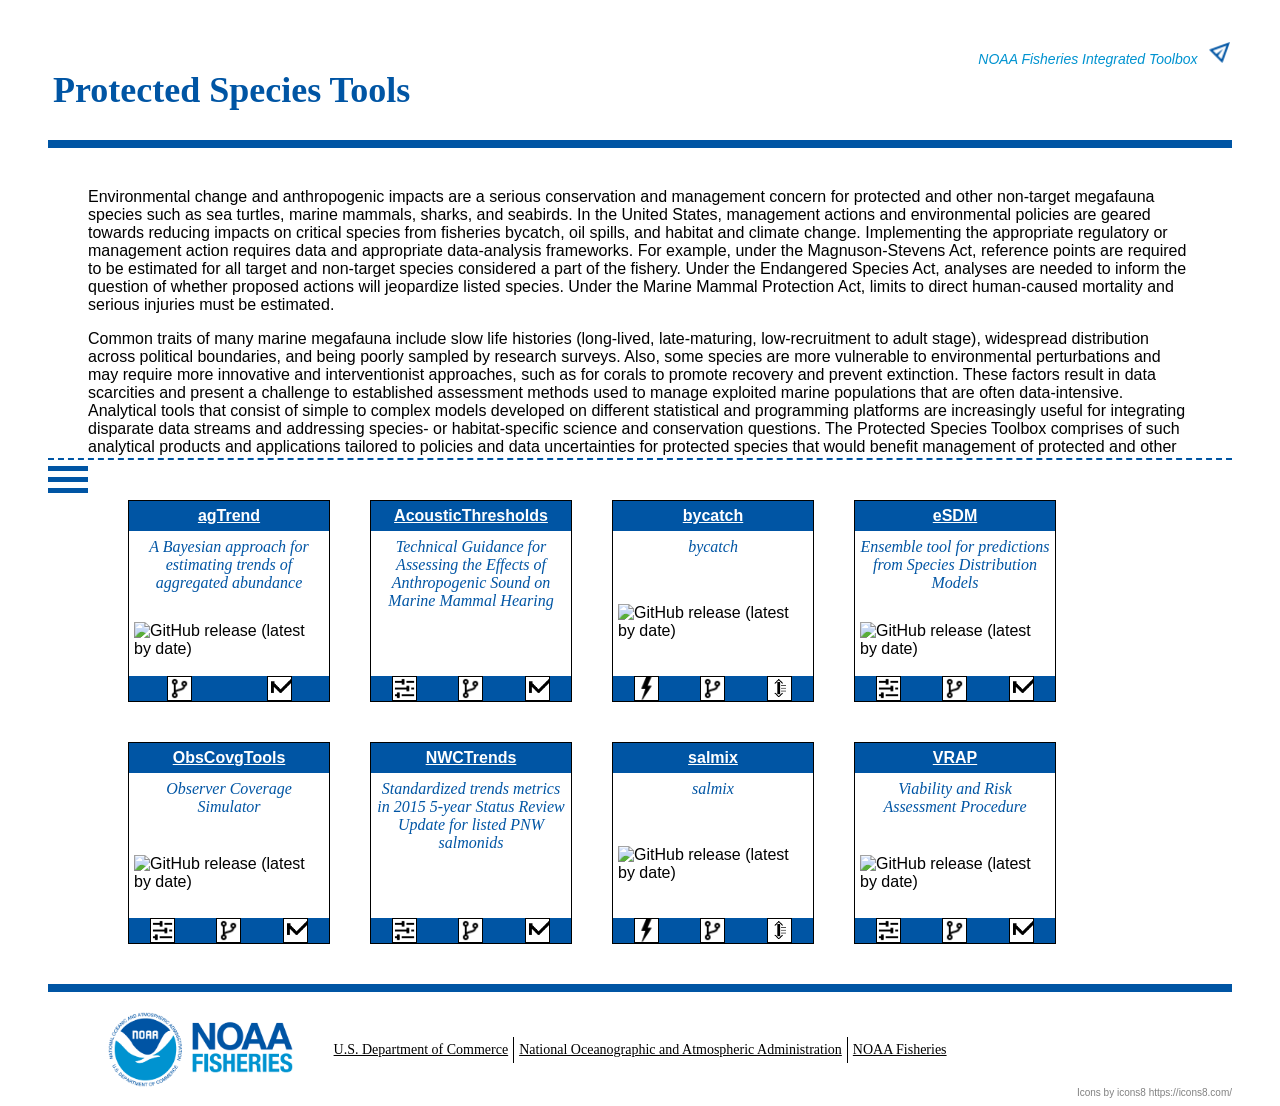
==== index.html @ be02d213 "Update index.html" ====
<!DOCTYPE html>
<html lang="en">
<head>
  <!-- Global site tag (gtag.js) - Google Analytics -->
  <script async src="https://www.googletagmanager.com/gtag/js?id=UA-146635872-5"></script>
  <script>
    window.dataLayer = window.dataLayer || [];
    function gtag(){dataLayer.push(arguments);}
    gtag('js', new Date());

    gtag('config',"UA-146635872-5" );
  </script>
    <title>NMFS Protected Species Tools</title>
   <link type="text/css" rel="stylesheet" href="./static/simple.css" />

</head>
<body>
    <main role="main" class="container">
        <div class="mywrap">
            <h1 class ="title"> Protected Species Tools</h1>
            <address><a  class ="fit_link" href ='https://noaa-fisheries-integrated-toolbox.github.io'>NOAA Fisheries Integrated Toolbox</a> <button class = "icon_small"  id ="email" onclick='location.href= "mailto:fisheries.toolbox@noaa.gov;"' value="e-mail fisheries.toolbox@noaa.gov" alt="email: fisheries.toolbox@noaa.gov" title="email: fisheries.toolbox@noaa.gov "></button></address>
        </div>
        <div class = "divider"></div>
        <div class ="infoText">
          Environmental change and anthropogenic impacts are a serious conservation and management concern for protected and other non-target megafauna species such as sea turtles, marine mammals, sharks, and seabirds.  In the United States, management actions and environmental policies are geared towards reducing impacts on critical species from fisheries bycatch, oil spills, and habitat and climate change.  Implementing the appropriate regulatory or management action requires data and appropriate data-analysis frameworks.  For example, under the Magnuson-Stevens Act, reference points are required to be estimated for all target and non-target species considered a part of the fishery.  Under the Endangered Species Act, analyses are needed to inform the question of whether proposed actions will jeopardize listed species.  Under the Marine Mammal Protection Act, limits to direct human-caused mortality and serious injuries must be estimated. <p>Common traits of many marine megafauna include slow life histories (long-lived, late-maturing, low-recruitment to adult stage), widespread distribution across political boundaries, and being poorly sampled by research surveys.  Also, some species are more vulnerable to environmental perturbations and may require more innovative and interventionist approaches, such as for corals to promote recovery and prevent extinction. These factors result in data scarcities and present a challenge to established assessment methods used to manage exploited marine populations that are often data-intensive. Analytical tools that consist of simple to complex models developed on different statistical and programming platforms are increasingly useful for integrating disparate data streams and addressing species- or habitat-specific science and conservation questions. The Protected Species Toolbox comprises of such analytical products and applications tailored to policies and data uncertainties for protected species that would benefit management of protected and other highly migratory non-target species.  </p><p>This site features analytical products funded through the National Protected Species Toolbox (NPST) initiative, as well as others that were independently developed by NMFS scientists and collaborators. The NMFS Office of Science and Technology NPST initiative provides critical long-term research and development (R&D) investment in applied science, which in some cases may be available for immediate management application or transitioned over time for management actions.</p> 
        </div>

        <div class="mywrap">
          <div class="mywrap">
            <nav class ="sidenav" role="navigation">
              <button class="menu-toggle" id=”menu-toggle” onclick="menuClick(this)"  aria-label=”toggle the menu” aria-expanded="false" aria-controls="menu"></button>
              <div class="menulabel">
                  <div class="bar1" aria-hidden=”true”></div>
                  <div class="bar2" aria-hidden=”true”></div>
                  <div class="bar3" aria-hidden=”true”></div>
              </div>




           <!--  <div class="tabs">
              <div class="tab">
                <input type="checkbox" id="chck1">
                <label class="tab-label" for="chck1">Stock Assesment Models</label>
                <div class="tab-content">
                 <input type="button" value="Age structured" onclick="simpleSearch(this.value)">
                 <input type="button" value="Length structured" onclick="simpleSearch(this.value)">
                 <input type="button" value="Age length structured" onclick="simpleSearch(this.value)">
                </div>
              </div>
              <div class="tab">
              <input type="button" value="Advanced estimation engine" onclick="simpleSearch(this.value)">
            </div>
              <div class="tab">
              <input type="button" value="Data simulator" onclick="simpleSearch(this.value)">
            </div>
              <div class="tab">
              <input type="button" value="Input Processor" onclick="simpleSearch(this.value)">
            </div>
            </div> -->
            <div id = "menu" tabindex="-1">

              <div class = "box2">
                <input class = "boxInput" type="text" id="myInput" onkeyup="simpleSearch()" placeholder="Search for models" title="Type in a name">
              </div>

              <div class = "box2">
                  <div class ="row"><img class="icon_small online"><h2>Web Application</h2></div>
                    Some tools are available as web based applications.
                </div>
                <div class = "box2">
                  <div class ="row"><img class="icon_small down" ><h2> Executable</h2></div>

                      Tools packaged as executables are available for download.
                </div>
                <div class = "box2">
                  <div class ="row"><img class="icon_small github"><h2> Code Repository</h2></div>

                      Code repositories associated to the tool are available for developers or users to access. Interested devleopers can make pull requests on the code base.
                </div>
                <!-- <div class = "box2">
                  <div class ="row"><img class="icon_small cert" > <h2>Validation</h2></div>
                      Tools and code go through a validation process and are assigned different levels of validation.

                </div> -->
                <div class = "box2">
                  <div class ="row"><img class="icon_small checkmarkN"> <h2>NOAA Support</h2></div>
                      Authored by NOAA staff with support at differing levels depending on the owner of the repository and tools validation level.
                </div>
                <div class = "box2">
                  <div class ="row"><img class="icon_small checkmarkE"> <h2>External Tool</h2></div>
                      Authored by scientists external to NOAA.
                </div>
                </div>
          </nav>



        <div class ="boxcontainer">

          
          <div class = "box">
              
              
              
              <a class = "shortTitle" href= https://nmfs-protected-species-tools.github.io/agTrend target= "_blank"> agTrend </a>
              <div class = "longTitle"> A Bayesian approach for estimating trends of aggregated abundance</div>
              <div class = "modelType"></div>
              <div class = "modelType"></div>
              
              
              <div class = "release"><img alt="GitHub release (latest by date)" src= "https://img.shields.io/github/v/release/dsjohnson/agTrend?color=%230093D0&include_prereleases"></div>
              

              <div class = "language"></div>
              <div class = "iconrow">
                
                 <button class = "icon_small online" disabled></button>
                

                
                  <button class = "icon_small down" disabled></button>
                

                
                 <button class = "icon_small github" onclick="location.href='https://github.com/dsjohnson/agTrend.gam';" value="Go to online app" ></button>
                 

               <!--   -->
                  
                <button class = "icon_small cert" disabled></button>

                

                  <button class = "icon_small cert" disabled></button>
                <!--  -->
                
                 <button class = "icon_small internal_active " ></button>

                 

              </div>


          </div>
          
          <div class = "box">
              
              
              
              <a class = "shortTitle" href= https://jmlondon.shinyapps.io/AcousticThresholds/ target= "_blank"> AcousticThresholds </a>
              <div class = "longTitle">Technical Guidance for Assessing the Effects of Anthropogenic Sound on Marine Mammal Hearing </div>
              <div class = "modelType"></div>
              <div class = "modelType"></div>
              

              <div class = "language"></div>
              <div class = "iconrow">
                
                 <button class = "icon_small online" onclick="location.href= 'https://jmlondon.shinyapps.io/AcousticThresholds/';" value="Go to online app" ></button>
                 

                
                  <button class = "icon_small down" disabled></button>
                

                
                 <button class = "icon_small github" onclick="location.href='https://github.com/emilyhmarkowitz/MarineMammalAcousticThresholds';" value="Go to online app" ></button>
                 

               <!--  
                 <button class = "icon_small"  id ="" onclick="location.href=""https://jmlondon.shinyapps.io/AcousticThresholds/;" value="Go to online app" ></button>
                 -->
                  <!--  -->
                
                 <button class = "icon_small internal_active " ></button>

                 

              </div>


          </div>
          
          <div class = "box">
              
              
              
              <a class = "shortTitle" href= https://ericward-noaa.github.io/bycatch/ target= "_blank"> bycatch </a>
              <div class = "longTitle">bycatch</div>
              <div class = "modelType"></div>
              <div class = "modelType"></div>
              
              
              <div class = "release"><img alt="GitHub release (latest by date)" src= "https://img.shields.io/github/v/release/ericward-noaa/bycatch?color=%230093D0&include_prereleases"></div>
              

              <div class = "language"></div>
              <div class = "iconrow">
                
                 <button class = "icon_small online" disabled></button>
                

                
                 <button class = "icon_small down" onclick="location.href='https://ericward-noaa.github.io/bycatch/';" value="download app" ></button>
                 

                
                 <button class = "icon_small github" onclick="location.href='https://github.com/ericward-noaa/bycatch/';" value="Go to online app" ></button>
                 

               <!--   -->
                  
                <button class = "icon_small cert" disabled></button>

                

                  <button class = "icon_small cert" disabled></button>
                <!--  -->
                
                 <button class = "icon_small external_active " ></button>

                 

              </div>


          </div>
          
          <div class = "box">
              
              
              
              <a class = "shortTitle" href= https://swoodman.shinyapps.io/eSDM/ target= "_blank"> eSDM </a>
              <div class = "longTitle">Ensemble tool for predictions from Species Distribution Models</div>
              <div class = "modelType"></div>
              <div class = "modelType"></div>
              
              
              <div class = "release"><img alt="GitHub release (latest by date)" src= "https://img.shields.io/github/v/release/smwoodman/eSDM?color=%230093D0&include_prereleases"></div>
              

              <div class = "language"></div>
              <div class = "iconrow">
                
                 <button class = "icon_small online" onclick="location.href= 'https://swoodman.shinyapps.io/eSDM/';" value="Go to online app" ></button>
                 

                
                  <button class = "icon_small down" disabled></button>
                

                
                 <button class = "icon_small github" onclick="location.href='https://github.com/smwoodman/eSDM';" value="Go to online app" ></button>
                 

               <!--  
                 <button class = "icon_small"  id ="" onclick="location.href=""https://swoodman.shinyapps.io/eSDM/;" value="Go to online app" ></button>
                 -->
                  <!--  -->
                
                 <button class = "icon_small internal_active " ></button>

                 

              </div>


          </div>
          
          <div class = "box">
              
              
              
              <a class = "shortTitle" href= https://kacurtis.shinyapps.io/obscov/ target= "_blank"> ObsCovgTools </a>
              <div class = "longTitle">Observer Coverage Simulator</div>
              <div class = "modelType"></div>
              <div class = "modelType"></div>
              
              
              <div class = "release"><img alt="GitHub release (latest by date)" src= "https://img.shields.io/github/v/release/kacurtis/ObsCovgTools?color=%230093D0&include_prereleases"></div>
              

              <div class = "language"></div>
              <div class = "iconrow">
                
                 <button class = "icon_small online" onclick="location.href= 'https://kacurtis.shinyapps.io/obscov/';" value="Go to online app" ></button>
                 

                
                  <button class = "icon_small down" disabled></button>
                

                
                 <button class = "icon_small github" onclick="location.href='https://github.com/kacurtis/ObsCovgTools';" value="Go to online app" ></button>
                 

               <!--  
                 <button class = "icon_small"  id ="" onclick="location.href=""https://kacurtis.shinyapps.io/obscov/;" value="Go to online app" ></button>
                 -->
                  <!--  -->
                
                 <button class = "icon_small internal_active " ></button>

                 

              </div>


          </div>
          
          <div class = "box">
              
              
              
              <a class = "shortTitle" href= https://nwfsc-math-bio.github.io/NWCTrends/ target= "_blank"> NWCTrends </a>
              <div class = "longTitle">Standardized trends metrics in 2015 5-year Status Review Update for listed PNW salmonids</div>
              <div class = "modelType"></div>
              <div class = "modelType"></div>
              

              <div class = "language"></div>
              <div class = "iconrow">
                
                 <button class = "icon_small online" onclick="location.href= 'https://nwfsc-math-bio.github.io/NWCTrends/';" value="Go to online app" ></button>
                 

                
                  <button class = "icon_small down" disabled></button>
                

                
                 <button class = "icon_small github" onclick="location.href='https://github.com/nwfsc-math-bio/NWCTrends';" value="Go to online app" ></button>
                 

               <!--  
                 <button class = "icon_small"  id ="" onclick="location.href=""https://nwfsc-math-bio.github.io/NWCTrends/;" value="Go to online app" ></button>
                 -->
                  <!--  -->
                
                 <button class = "icon_small internal_active " ></button>

                 

              </div>


          </div>
          
          <div class = "box">
              
              
              
              <a class = "shortTitle" href= https://ericward-noaa.github.io/salmix/ target= "_blank"> salmix </a>
              <div class = "longTitle">salmix</div>
              <div class = "modelType"></div>
              <div class = "modelType"></div>
              
              
              <div class = "release"><img alt="GitHub release (latest by date)" src= "https://img.shields.io/github/v/release/ericward-noaa/salmix?color=%230093D0&include_prereleases"></div>
              

              <div class = "language"></div>
              <div class = "iconrow">
                
                 <button class = "icon_small online" disabled></button>
                

                
                 <button class = "icon_small down" onclick="location.href='https://ericward-noaa.github.io/salmix/';" value="download app" ></button>
                 

                
                 <button class = "icon_small github" onclick="location.href='https://github.com/ericward-noaa/salmix/';" value="Go to online app" ></button>
                 

               <!--   -->
                  
                <button class = "icon_small cert" disabled></button>

                

                  <button class = "icon_small cert" disabled></button>
                <!--  -->
                
                 <button class = "icon_small external_active " ></button>

                 

              </div>


          </div>
          
          <div class = "box">
              
              
              
              <a class = "shortTitle" href= https://eeholmes.github.io/VRAP/ target= "_blank"> VRAP </a>
              <div class = "longTitle">Viability and Risk Assessment Procedure</div>
              <div class = "modelType"></div>
              <div class = "modelType"></div>
              
              
              <div class = "release"><img alt="GitHub release (latest by date)" src= "https://img.shields.io/github/v/release/eeholmes/VRAP?color=%230093D0&include_prereleases"></div>
              

              <div class = "language"></div>
              <div class = "iconrow">
                
                 <button class = "icon_small online" onclick="location.href= 'https://dataexplorer.northwestscience.fisheries.noaa.gov/nwc/VRAP/';" value="Go to online app" ></button>
                 

                
                  <button class = "icon_small down" disabled></button>
                

                
                 <button class = "icon_small github" onclick="location.href='https://github.com/eeholmes/VRAP';" value="Go to online app" ></button>
                 

               <!--  
                 <button class = "icon_small"  id ="" onclick="location.href=""https://dataexplorer.northwestscience.fisheries.noaa.gov/nwc/VRAP/;" value="Go to online app" ></button>
                 -->
                  <!--  -->
                
                 <button class = "icon_small internal_active " ></button>

                 

              </div>


          </div>
          
        </div>


        </div>
      </div>





       <div class = "divider"></div>

        <footer >
             <img src="./static/noaa-fisheries-rgb-2line-horizontal-small.png" alt="NOAA Fisheries Logo" height="75" >
         <div class="mywrap_center">
          <a class ="mylink line" href="https://www.commerce.gov/">U.S. Department of Commerce</a>
         <a class ="mylink line" href="https://www.noaa.gov">National Oceanographic and Atmospheric Administration</a>
         <a class ="mylink" href="https://www.fisheries.noaa.gov/">NOAA Fisheries</a>
         </div>

        </footer>
        <div class ="attribution">Icons by icons8 https://icons8.com/</div>
      </main>
      <script>
        var sidenav = document.getElementsByClassName("sidenav");
        var menu = document.getElementById("menu");
        var menulabel = document.getElementsByClassName("menulabel");


            // sidenav[0].style.display="none";

        function simpleSearch(val) {
            var input, filter, ul, box, box_each, box_each_abbrev, i, txtValue;
            if(val === undefined){
              input = document.getElementById("myInput");
              filter = input.value.toUpperCase();
            }
            else {
              filter = val.toUpperCase();
            }


            box = document.getElementsByClassName("box");
            for (i = 0; i < box.length; i++) {
                box_each = box[i].getElementsByClassName("longTitle")[0];
                box_each_abbrev = box[i].getElementsByClassName("shortTitle")[0];
                txtValue = box_each.textContent + " " + box_each_abbrev.innerText;
                if (txtValue.toUpperCase().indexOf(filter) > -1) {
                    box[i].style.display = "";
                } else {
                    box[i].style.display = "none";
                }
            }
        }

        function menuClick(x) {
          // x.classList.toggle("change");
          menulabel[0].classList.toggle("change");
          sidenav[0].classList.toggle("open");
          menu.classList.toggle("is_active");
          let y =x.getAttribute("aria-expanded");
          let t;
          if (y == "true"){
            y = "false"
            t="-1";
          }
          else {
            y = "true";
            t="0";
          }
          x.setAttribute("aria-expanded", x);

           }
          // boxcontainer






      </script>
   </body>
</html>
---- static/simple.css ----
.menu-toggle {
  display: inline-block;
  cursor: pointer;
  position: absolute;
  z-index: 1;
  border:none;
  background-color:transparent;
  width: 35px;
  height: 35px;

}

.menulabel{

  border:none;
  background-color:transparent;
  width: 35px;
  height: 35px;
    position: absolute;

}

#menu{
  margin-top: 50px;
  display: none;
}
#menu.is_active{
  display: inline-block;
}

.bar1, .bar2, .bar3 {
  padding-left:5px;
  width: 35px;
  height: 5px;
  background-color: #0055A4;
  margin: 6px 0;
  transition: 0.6s;

}

/* Rotate first bar */
.menulabel.change .bar1 {
  -webkit-transform: rotate(90deg) translate(14px, 16px) ;
  transform: rotate(90deg) translate(14px, 16px) ;
  background-color:white;
}

/* Fade out the second bar */
.change .bar2 {
   -webkit-transform: rotate(90deg) translate(3px, 5px) ;
  transform: rotate(90deg) translate(3px, 5px) ;
  background-color:white;
}

/* Rotate last bar */
.change .bar3 {
  -webkit-transform: rotate(90deg) translate(-8px, -6px) ;
  transform: rotate(90deg) translate(-8px, -6px) ;
  background-color:white;
}



/* Fixed sidenav, full height */
.sidenav {
  z-index: 1;
  top: 0;
  left: 0;
  background-color:#0055A4;
  font-family: Arial Narrow,Arial,sans-serif;
  padding: 0px;
  padding-top: 0px;
  transition: 0.6s;
  width:0;
  overflow:hidden;
}

.sidenav.open{
  padding: 20px;
  padding-top: 5px;
  min-width: 210px;
  overflow:auto;
  z-index: 0;

}

/* Style the sidenav links and the dropdown button */

.boxInput{
  /*width: 200px;*/
  font-size: 18px;
  border: 1px solid white;
  border-radius: 4px;
  background-color:white;
  color:#0055A4;
/*  margin-left: 40px;*/
/*  color: black;
  display: flex;*/

}

.boxInput::placeholder {
  font-size: 18px;
  color:#0055A4;
}




/* Accordion styles */
.tabs {
  overflow: hidden;
}

.tab {
  width: 100%;
  color: white;
  overflow: hidden;
}

label:hover{
   background-color: rgb(20,70,160);

}

input[type="checkbox"]{

position: absolute;
    left: -9999px;
  }

label{
    display: flex;
    justify-content: space-between;
    padding: 1em;
    font-weight: bold;
    cursor: pointer;
}

label::after {
      content: "\276F";
      width: 1em;
      height: 1em;
      text-align: center;
      transition: all .35s;
    }

.tab-content {
    height: 0;
    transition: .5s;
    display: flex;
    flex-direction: column;
    padding-top: 0px;
  }

.sidenav input[type="button"]{
  all:inherit;
  font-weight: bold;
  cursor: pointer;
  padding: 1em;


}
.sidenav input[type="button"]:hover{
  background-color: rgb(20,70,160);
  text-decoration:underline;
}

.sidenav .tab-content input[type="button"]{
  padding-left:2em;
}

input:checked + label::after {
      transform: rotate(90deg);
      -webkit-transform: rotate(90deg);
    }

input:checked ~ .tab-content{
    height:auto;
    padding-top: 5px;
}



/* Main content */





.container{
    display: flex;
    flex-direction:column;
    font-family: Arial Narrow,Arial,sans-serif;
  color:#0055A4;
  margin:40px;
  margin-bottom: 0px;

}
.mywrap_end{
  display: flex;
  flex-direction:row;
  align-content: center;
  justify-content: flex-end;

}
.mywrap{
  display: flex;
  flex-direction:row;
  align-content: center;
  justify-content: stretch;

}
.mywrap_center{
  display: flex;
  flex-direction:row;
  margin:auto;
  padding-left: 15px;
}

.title {
  min-width: 200px;
  margin-right:auto;
   font-family: Cambria,Georgia,serif;
    color: #0055A4;
    font-size: 36px;
    text-align: left;
    padding: 5px;
}

.badge{
  width: 81px;
    height: 84px;
    color: #9C27B0;
    font-size: 70px;
    font-weight: bold;
    background: linear-gradient(to bottom right,rgba(255,255,255,0),rgba(240,240,240,0));
    border: none;
    text-align: center;
}

#check{

color: #49D24E;
border: 4px solid #49D24E;

}

.codelink{
width: 109px;
height: 40px;
color: #000000;
font-family: 'Source Sans Pro';
font-size: 12px;
font-weight: normal;
font-style: normal;
text-decoration: none;
text-align: center;
background: #FFFFFF;
border: 3px dotted #0055A4;
border-radius: 21px;
margin-right: 10px;

}
.divider{

width: 100%;
height: 8px;
background-color:#0055A4;
border: 0 none;
margin-bottom: 20px;

}

.label {

width: auto;
height: 25px;
color: #0055A4;
font-family: 'Source Sans Pro';
font-size: 16px;
font-weight: bold;
font-style: normal;
text-decoration: none;
text-align: left;
padding:5px;
background: white;
cursor:pointer;
background-size:contain;
background-repeat:no-repeat;
display:inline-block;
border:1px solid #0055A4;
border-bottom: 3px solid white;
margin: 0 0 -3px;
}

.pdfIcon{
width: 68px;
height: 45px;
color: #0055A4;
font-size: 24px;
font-weight: normal;
background: rgba(255,255,255,0.4);
border: none;
border-radius: 100%;
}

.icon{
  width: 30px;
  height: 30px;
  font-size: 24px;
  font-weight: normal;
  border: none;

}


.boxcontainer{
  padding: 40px 40px 0 40px;
  display: flex;
  flex-direction: row;
  flex-wrap: wrap;
}

.box2,
.box{
  width: 200px;
  height: 200px;
  border: 1px solid black;

  /*border-width: 0 1px 0 1px;*/
  margin-left:40px;
  margin-bottom: 40px;
  color: black;
  display: flex;
  flex-direction: column;

}

.box2{
  color:white;
   height: auto;
   padding-top: 5px;
   padding-bottom: 5px;
   /*overflow-y: hidden;*/
   font-size:14px;
   border:none;
   border-top: 1px solid white;
   margin:5px;
}

/*.box2:hover{

  background-color:rgb(20,70,160);
}*/

h2{
  font-size:16px;
  padding-left: 2px;
}

.shortTitle{
  font-weight: bold;
  text-align: center;
  line-height: 30px;
  color: white;
  background-color:#0055A4;


}
.longTitle{
  font-style: italic;
  text-align: center;
  padding-top: 7px;
  padding-bottom: 7px;
  padding-right: 5px;
  padding-left: 5px;
  color: #0055A4;
  font-family: Cambria,Georgia,serif;
}



.language{
  color: rgb(26, 138, 45);
  font-weight:bold;
    padding-right: 5px;
  padding-left: 5px;

}

.row{
  display: flex;
  flex-direction: row;
  align-items: center;
}

.iconrow{
display: flex;
flex-direction: row;
justify-content: stretch;
margin-top:auto;
background-color: #0055A4;
}

.icon_small_grey,
.icon_small{
  width:  25px;
  height: 25px;
  margin:0 auto 0 auto;
  border: 1px solid black;
  background-repeat: no-repeat;
  background-size: cover;
  background-color: white;
}

.row .icon_small{
  margin:0 10px 0 0;
}

button:disabled,
button:[disabled]{

  background-color: grey;
  display: none;

}

button.icon_small:disabled,
button.icon_small[disabled]{

  background-color: grey;
  clip-path: polygon(0 0, 0% 0, 0% 0%);
  display: none;

}


.online{
  background-image: url("icons8-tune-24.png");
}

.github{
  background-image: url("icons8-code-fork-24.png");
}

.down{
  background-image: url("icons8-lightning-bolt-filled-50.png");
}



.cert{
  background-image: url("icons8-approval-filled-50.png");
}

.checkmark{
  background-image: url("icons8-checkmark-24.png");
}

.checkmarkN{
  background-image: url("badge_internal_N.png");
}
.checkmarkE{
  background-image: url("badge_external_E.png");
}
.internal_inactive{
  background-image: url("icons8-checkmark-24-internal-inactive.png");
  background-repeat: none;
  background-size: cover;
}

.internal_active{
  background-image: url("badge_internal_N.png");
  background-repeat: none;
  background-size: cover;
}

/*.internal_active{
  background-image: url("icons8-checkmark-24-internal-active.png");
  background-repeat: none;
  background-size: cover;
}*/

.external_active{
  background-image: url("badge_external_E.png");
  background-repeat: none;
  background-size: cover;
}

/*.external_active{
  background-image: url("icons8-checkmark-24-external-active.png");
  background-repeat: none;
  background-size: cover;
}*/
#email{
    background-image: url("icons8-email-send-24.png");
  background-repeat: none;
  background-size: cover;
  border:none;

}

.versionButton{

width: 97px;
height: 45px;
color: #FFFFFF;
font-family: 'Source Sans Pro';
font-size: 12px;
font-weight: bold;
font-style: normal;
text-decoration: none;
text-align: center;
background: rgba(63,81,181,0.5);
border: none;
border-radius: 21px;
box-shadow: 0 5px 5px -5px #333;
margin-left: auto;
}


.authName{
    width: 240px;
height: 40px;
color: #000000;
font-family: 'Source Sans Pro';
font-size: 12px;
font-weight: normal;
font-style: normal;
text-decoration: none;
text-align: left;
}

.main{


}

.infoText {

width: auto;
height: auto;
max-height: 250px;
overflow-y: scroll;
color: #000000;
font-size: 16px;
text-align: left;
padding: 20px 40px 20px 40px;
border-style: dashed;
border-color:  #0055A4 ;
border-width: 0 0 2px 0;

}

.filtering{
      /*background-color: #0055A4;*/
      width: auto;
      height: 200px;
      margin-top: 20px;
}

.ref {

width: 441px;
height: 40px;
color: #0055A4;
font-family: 'Source Sans Pro';
font-size: 14px;
font-weight: normal;
font-style: normal;
text-decoration: underline;
text-align: left;
}


.IconButton {

width: 33px;
height: 30px;
color: #FFFFFF;
font-family: 'Source Sans Pro';
font-size: 14px;
font-weight: normal;
font-style: normal;
text-decoration: none;
background: rgba(63,81,181,0.4);
border: 1px solid #FFFFFF;
border-radius: 10px;
box-shadow: 0 5px 5px -5px #333;
text-align: center;
}

.bottom{
    display: flex;
    flex-direction:row;
    justify-content: flex-end;
    margin-bottom: 25px;
}

li {
  padding: 5px;
  line-height: 40px;
  font-size: 24px;
}

.modelType{
  font-size: 14px;
  padding-right: 5px;
  padding-left: 5px;
}
.release{
  margin-top: auto;
  padding: 5px 5px 0px 5px;
}

.icon_small_grey{
  background-color: grey;
}


img{
  pointer-events: none;

}

.mylink{padding: 5px;
font-size: 14px;}

.mylink:any-link {
  color:black;
  height: fit-content;
}


/* WebKit browsers */
.mylink:-webkit-any-link {
  color:black;
  height: fit-content;
}

.fit_link{padding: 5px;
font-size: 14px;
text-decoration: none;}

.fit_link:any-link {
  color:#0093D0;
  height: fit-content;
  text-decoration: none;
}


/* WebKit browsers */
.fit_link:-webkit-any-link {
  color:#0093D0;
  height: fit-content;
  text-decoration: none;
}

.line{
  border-right:1px solid black;
}

footer{
  display: flex;
  flex-direction: row;
  font-size: 12px;
  color:black;
  padding-left:60px;
   padding-right:260px;
   font-family: Cambria,Georgia,serif;

}
.attribution{
    display: flex;
    justify-content: flex-end;
    font-size: 10px;
    color:grey;
}
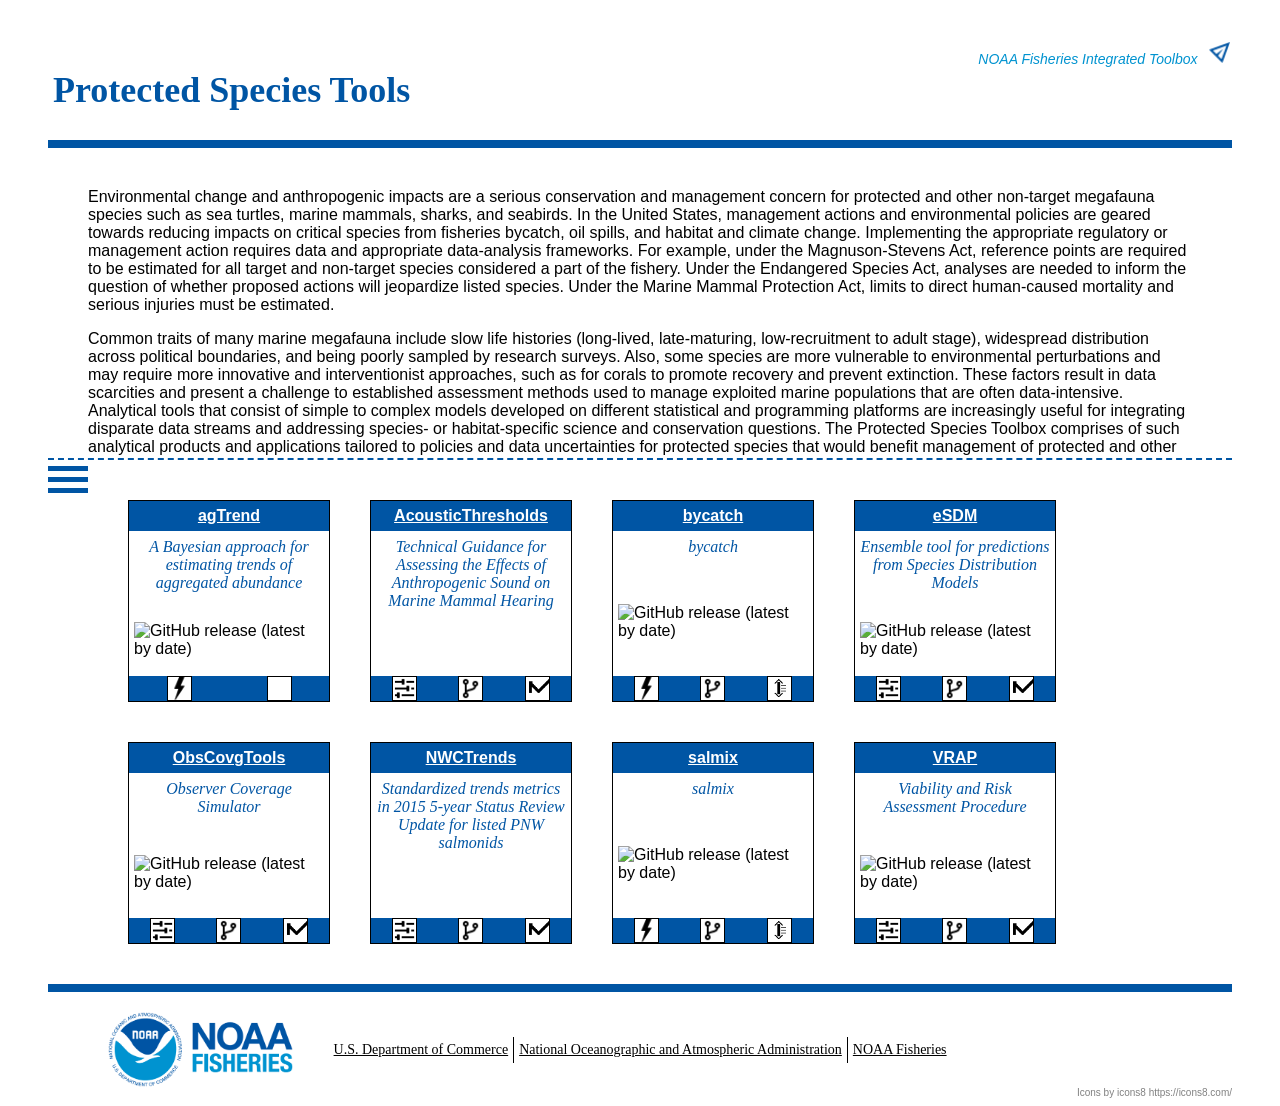
==== commit 7432a7dc: "Update index.html" ====
--- a/index.html
+++ b/index.html
@@ -104,12 +104,12 @@
               
               
               <a class = "shortTitle" href= https://nmfs-protected-species-tools.github.io/agTrend target= "_blank"> agTrend </a>
-              <div class = "longTitle"> A Bayesian approach for estimating trends of aggregated abundance</div>
-              <div class = "modelType"></div>
-              <div class = "modelType"></div>
-              
-              
-              <div class = "release"><img alt="GitHub release (latest by date)" src= "https://img.shields.io/github/v/release/dsjohnson/agTrend?color=%230093D0&include_prereleases"></div>
+              <div class = "longTitle">A Bayesian approach for estimating trends of aggregated abundance</div>
+              <div class = "modelType"></div>
+              <div class = "modelType"></div>
+              
+              
+              <div class = "release"><img alt="GitHub release (latest by date)" src= "https://img.shields.io/github/v/release/nmfs-fish-tools/agTrend?color=%230093D0&include_prereleases"></div>
               
 
               <div class = "language"></div>
@@ -119,12 +119,12 @@
                 
 
                 
-                  <button class = "icon_small down" disabled></button>
-                
-
-                
-                 <button class = "icon_small github" onclick="location.href='https://github.com/dsjohnson/agTrend.gam';" value="Go to online app" ></button>
-                 
+                 <button class = "icon_small down" onclick="location.href='https://github.com/dsjohnson/agTrend.gam#example';" value="download app" ></button>
+                 
+
+                
+                  <button class = "icon_small github" disabled></button>
+                
 
                <!--   -->
                   
@@ -135,7 +135,7 @@
                   <button class = "icon_small cert" disabled></button>
                 <!--  -->
                 
-                 <button class = "icon_small internal_active " ></button>
+                 <button class = "icon_small internal_inactive " ></button>
 
                  
 
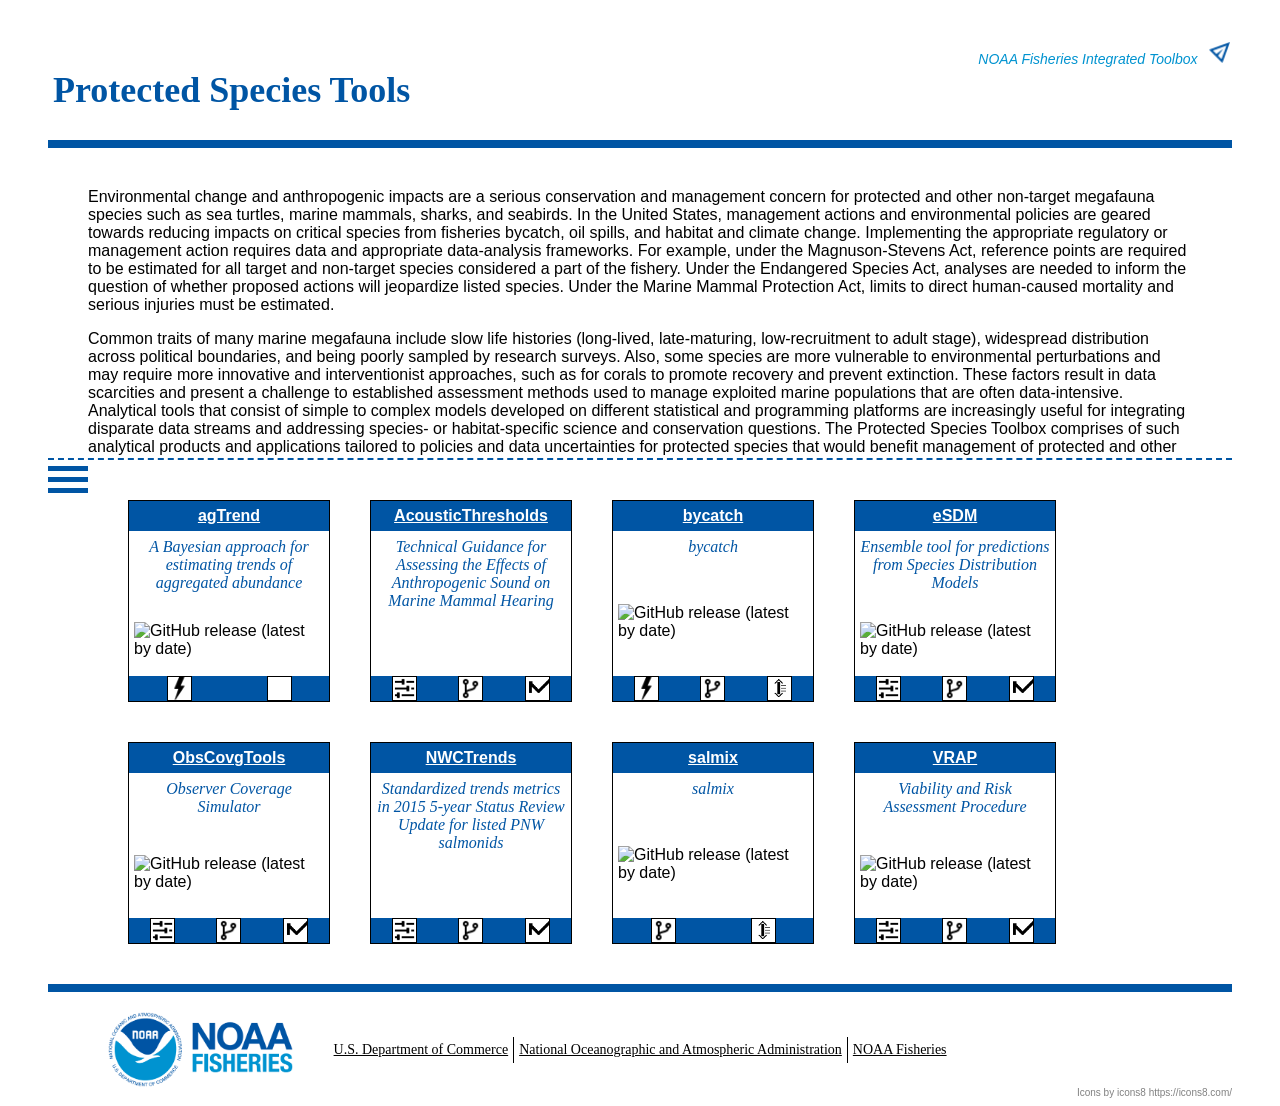
==== commit 7f453527: "Update PR index.html" ====
--- a/index.html
+++ b/index.html
@@ -103,7 +103,7 @@
               
               
               
-              <a class = "shortTitle" href= https://nmfs-protected-species-tools.github.io/agTrend target= "_blank"> agTrend </a>
+              <a class = "shortTitle" href= https://nmfs-fish-tools.github.io/agTrend/ target= "_blank"> agTrend </a>
               <div class = "longTitle">A Bayesian approach for estimating trends of aggregated abundance</div>
               <div class = "modelType"></div>
               <div class = "modelType"></div>
@@ -272,7 +272,7 @@
               
               
               
-              <a class = "shortTitle" href= https://kacurtis.shinyapps.io/obscov/ target= "_blank"> ObsCovgTools </a>
+              <a class = "shortTitle" href= https://connect.fisheries.noaa.gov/content/bb44513d-4956-44dd-b0a6-673c9f2a3e3a/ target= "_blank"> ObsCovgTools </a>
               <div class = "longTitle">Observer Coverage Simulator</div>
               <div class = "modelType"></div>
               <div class = "modelType"></div>
@@ -284,7 +284,7 @@
               <div class = "language"></div>
               <div class = "iconrow">
                 
-                 <button class = "icon_small online" onclick="location.href= 'https://kacurtis.shinyapps.io/obscov/';" value="Go to online app" ></button>
+                 <button class = "icon_small online" onclick="location.href= 'https://connect.fisheries.noaa.gov/content/bb44513d-4956-44dd-b0a6-673c9f2a3e3a/';" value="Go to online app" ></button>
                  
 
                 
@@ -296,7 +296,7 @@
                  
 
                <!--  
-                 <button class = "icon_small"  id ="" onclick="location.href=""https://kacurtis.shinyapps.io/obscov/;" value="Go to online app" ></button>
+                 <button class = "icon_small"  id ="" onclick="location.href=""https://connect.fisheries.noaa.gov/content/bb44513d-4956-44dd-b0a6-673c9f2a3e3a/;" value="Go to online app" ></button>
                  -->
                   <!--  -->
                 
@@ -351,7 +351,7 @@
               
               
               
-              <a class = "shortTitle" href= https://ericward-noaa.github.io/salmix/ target= "_blank"> salmix </a>
+              <a class = "shortTitle" href= https://ericward-noaa.github.io/phenomix/ target= "_blank"> salmix </a>
               <div class = "longTitle">salmix</div>
               <div class = "modelType"></div>
               <div class = "modelType"></div>
@@ -367,11 +367,11 @@
                 
 
                 
-                 <button class = "icon_small down" onclick="location.href='https://ericward-noaa.github.io/salmix/';" value="download app" ></button>
-                 
-
-                
-                 <button class = "icon_small github" onclick="location.href='https://github.com/ericward-noaa/salmix/';" value="Go to online app" ></button>
+                  <button class = "icon_small down" disabled></button>
+                
+
+                
+                 <button class = "icon_small github" onclick="location.href='https://github.com/ericward-noaa/phenomix';" value="Go to online app" ></button>
                  
 
                <!--   -->
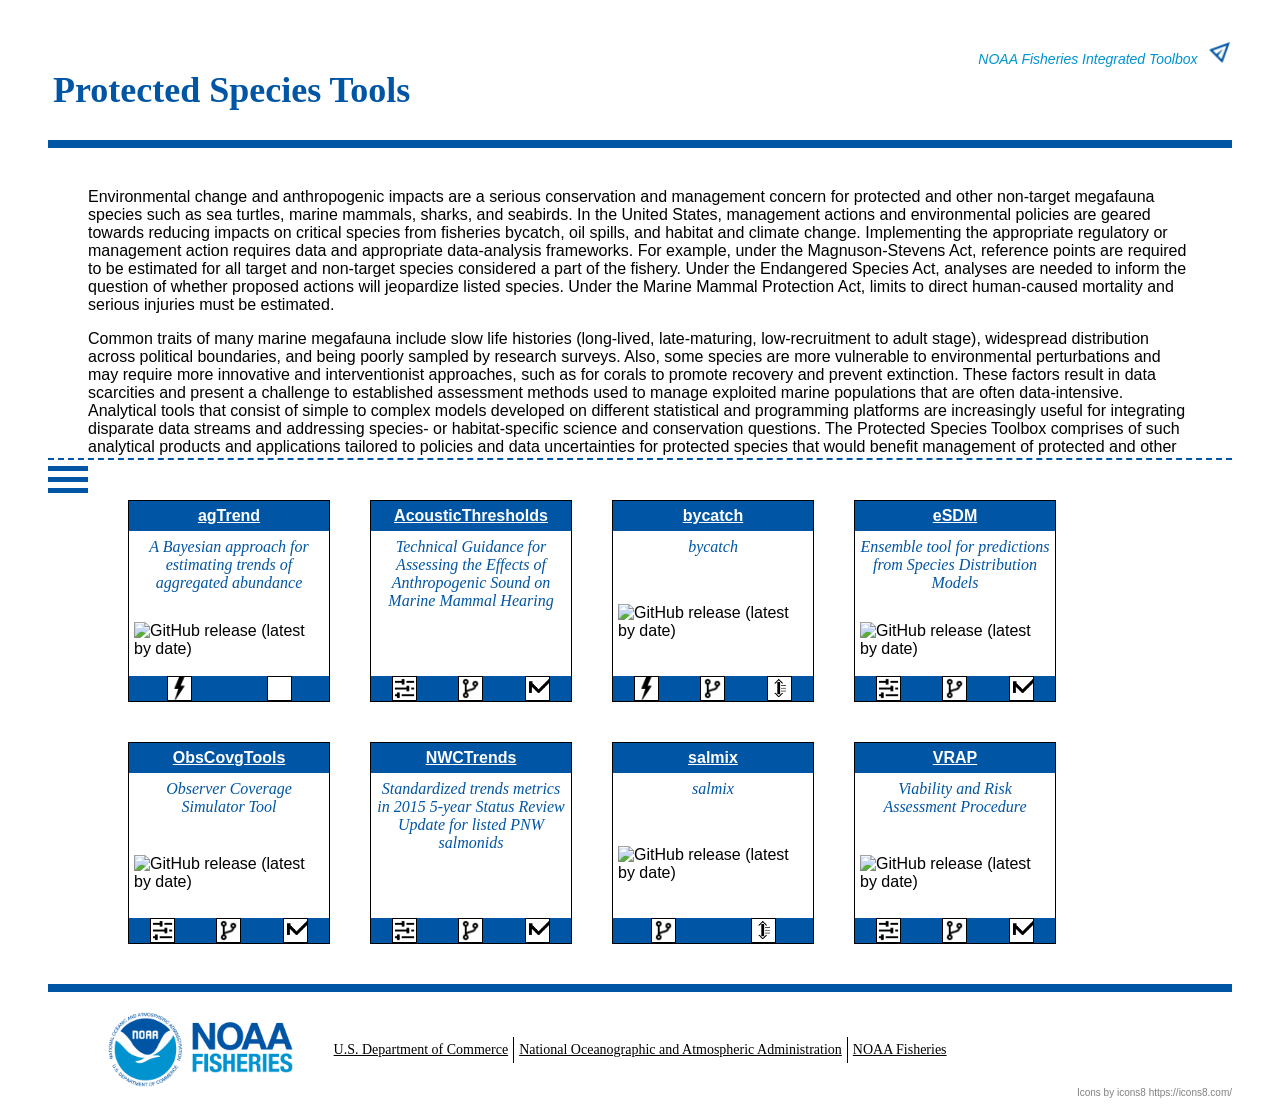
==== commit b786b1dc: "Update PR index.html" ====
--- a/index.html
+++ b/index.html
@@ -273,7 +273,7 @@
               
               
               <a class = "shortTitle" href= https://connect.fisheries.noaa.gov/content/bb44513d-4956-44dd-b0a6-673c9f2a3e3a/ target= "_blank"> ObsCovgTools </a>
-              <div class = "longTitle">Observer Coverage Simulator</div>
+              <div class = "longTitle">Observer Coverage Simulator Tool</div>
               <div class = "modelType"></div>
               <div class = "modelType"></div>
               
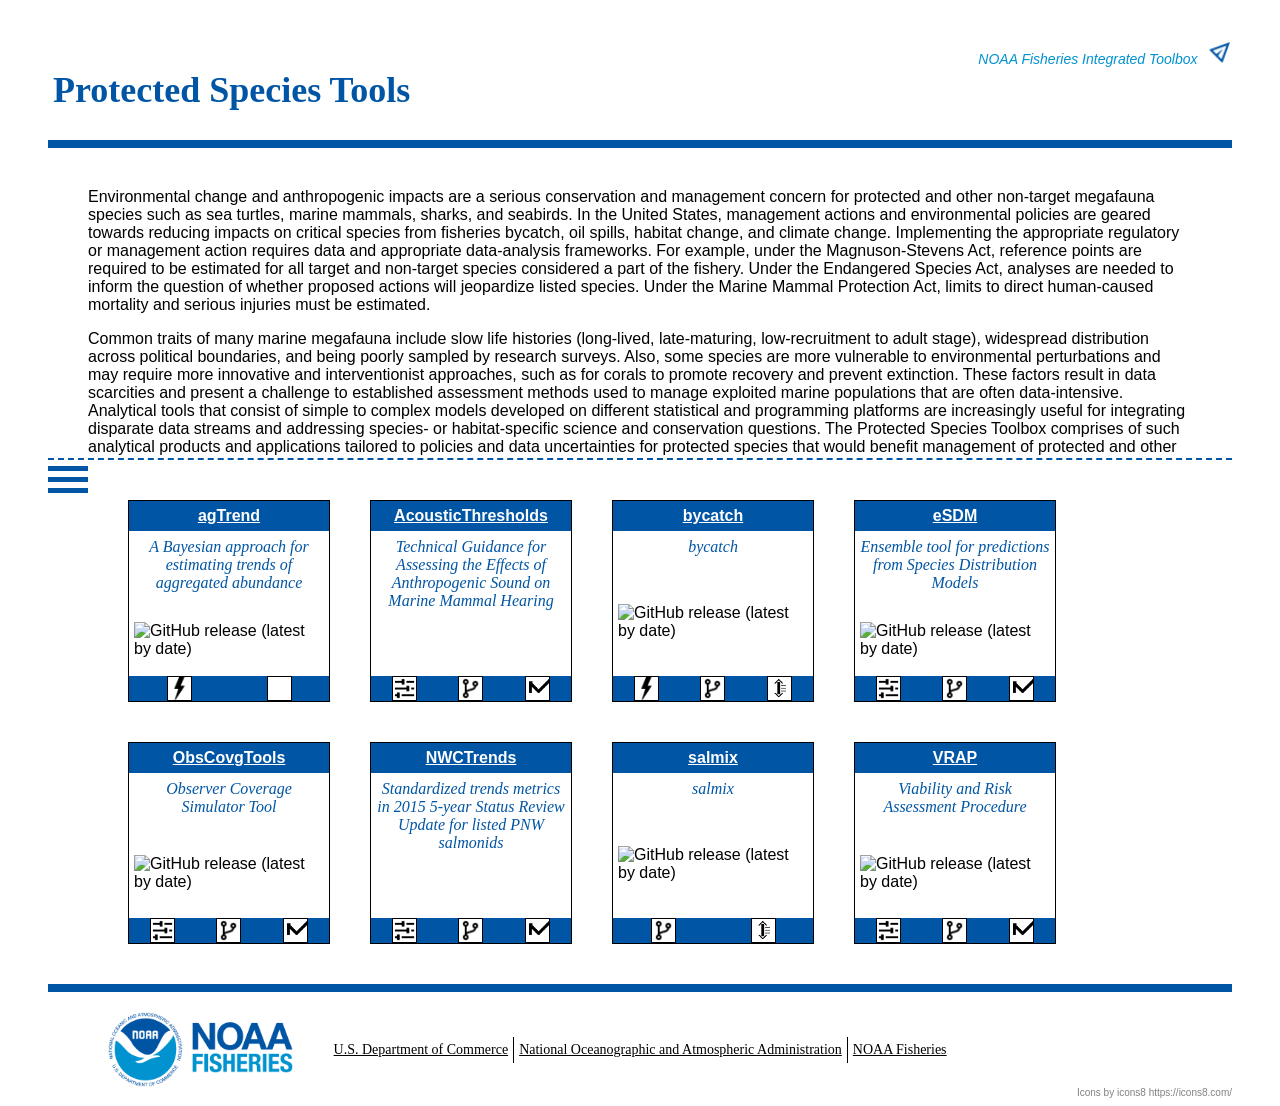
==== commit 8acd3330: "Update PR index.html" ====
--- a/index.html
+++ b/index.html
@@ -22,7 +22,7 @@
         </div>
         <div class = "divider"></div>
         <div class ="infoText">
-          Environmental change and anthropogenic impacts are a serious conservation and management concern for protected and other non-target megafauna species such as sea turtles, marine mammals, sharks, and seabirds.  In the United States, management actions and environmental policies are geared towards reducing impacts on critical species from fisheries bycatch, oil spills, and habitat and climate change.  Implementing the appropriate regulatory or management action requires data and appropriate data-analysis frameworks.  For example, under the Magnuson-Stevens Act, reference points are required to be estimated for all target and non-target species considered a part of the fishery.  Under the Endangered Species Act, analyses are needed to inform the question of whether proposed actions will jeopardize listed species.  Under the Marine Mammal Protection Act, limits to direct human-caused mortality and serious injuries must be estimated. <p>Common traits of many marine megafauna include slow life histories (long-lived, late-maturing, low-recruitment to adult stage), widespread distribution across political boundaries, and being poorly sampled by research surveys.  Also, some species are more vulnerable to environmental perturbations and may require more innovative and interventionist approaches, such as for corals to promote recovery and prevent extinction. These factors result in data scarcities and present a challenge to established assessment methods used to manage exploited marine populations that are often data-intensive. Analytical tools that consist of simple to complex models developed on different statistical and programming platforms are increasingly useful for integrating disparate data streams and addressing species- or habitat-specific science and conservation questions. The Protected Species Toolbox comprises of such analytical products and applications tailored to policies and data uncertainties for protected species that would benefit management of protected and other highly migratory non-target species.  </p><p>This site features analytical products funded through the National Protected Species Toolbox (NPST) initiative, as well as others that were independently developed by NMFS scientists and collaborators. The NMFS Office of Science and Technology NPST initiative provides critical long-term research and development (R&D) investment in applied science, which in some cases may be available for immediate management application or transitioned over time for management actions.</p> 
+          Environmental change and anthropogenic impacts are a serious conservation and management concern for protected and other non-target megafauna species such as sea turtles, marine mammals, sharks, and seabirds. In the United States, management actions and environmental policies are geared towards reducing impacts on critical species from fisheries bycatch, oil spills, habitat change, and climate change.  Implementing the appropriate regulatory or management action requires data and appropriate data-analysis frameworks.  For example, under the Magnuson-Stevens Act, reference points are required to be estimated for all target and non-target species considered a part of the fishery.  Under the Endangered Species Act, analyses are needed to inform the question of whether proposed actions will jeopardize listed species.  Under the Marine Mammal Protection Act, limits to direct human-caused mortality and serious injuries must be estimated. <p>Common traits of many marine megafauna include slow life histories (long-lived, late-maturing, low-recruitment to adult stage), widespread distribution across political boundaries, and being poorly sampled by research surveys.  Also, some species are more vulnerable to environmental perturbations and may require more innovative and interventionist approaches, such as for corals to promote recovery and prevent extinction. These factors result in data scarcities and present a challenge to established assessment methods used to manage exploited marine populations that are often data-intensive. Analytical tools that consist of simple to complex models developed on different statistical and programming platforms are increasingly useful for integrating disparate data streams and addressing species- or habitat-specific science and conservation questions. The Protected Species Toolbox comprises of such analytical products and applications tailored to policies and data uncertainties for protected species that would benefit management of protected and other highly migratory non-target species.  </p><p>This site features analytical products funded through the National Protected Species Toolbox (NPST) initiative, as well as others that were independently developed by NMFS scientists and collaborators. The NMFS Office of Science and Technology NPST initiative provides critical long-term research and development (R&D) investment in applied science, which in some cases may be available for immediate management application or transitioned over time for management actions.</p> 
         </div>
 
         <div class="mywrap">
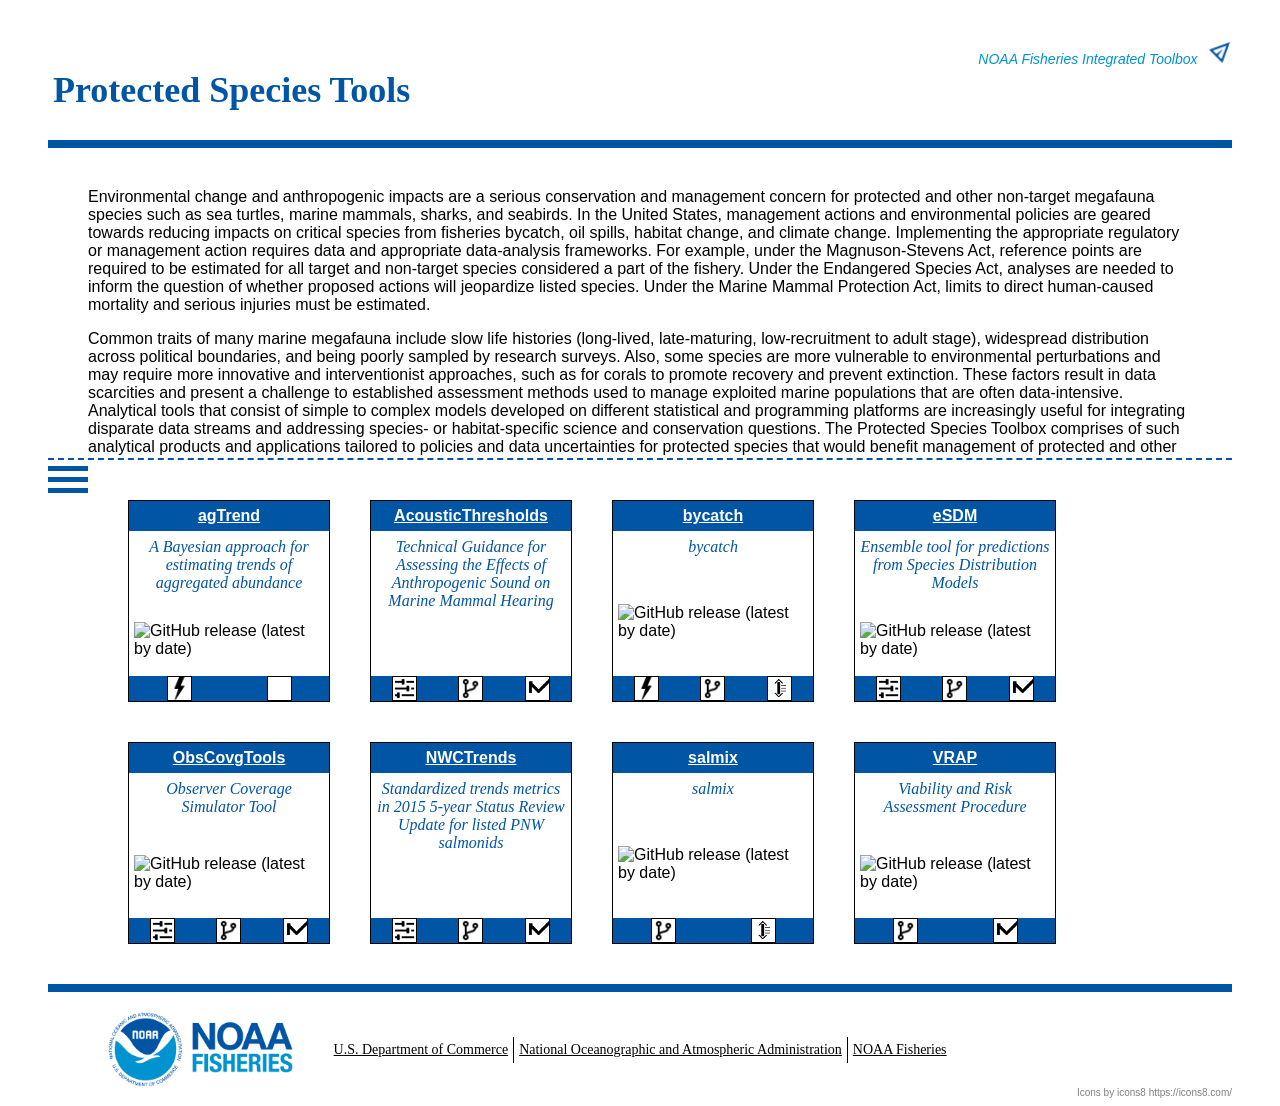
==== commit feb08f53: "fix link to VRAP" ====
--- a/index.html
+++ b/index.html
@@ -396,27 +396,27 @@
               
               
               
-              <a class = "shortTitle" href= https://eeholmes.github.io/VRAP/ target= "_blank"> VRAP </a>
+              <a class = "shortTitle" href= https://nwfsc-math-bio.github.io/VRAP/ target= "_blank"> VRAP </a>
               <div class = "longTitle">Viability and Risk Assessment Procedure</div>
               <div class = "modelType"></div>
               <div class = "modelType"></div>
               
               
-              <div class = "release"><img alt="GitHub release (latest by date)" src= "https://img.shields.io/github/v/release/eeholmes/VRAP?color=%230093D0&include_prereleases"></div>
-              
-
-              <div class = "language"></div>
-              <div class = "iconrow">
-                
+              <div class = "release"><img alt="GitHub release (latest by date)" src= "https://img.shields.io/github/v/release/nwfsc-math-bio/VRAP?color=%230093D0&include_prereleases"></div>
+              
+
+              <div class = "language"></div>
+              <div class = "iconrow">
+                <!--
                  <button class = "icon_small online" onclick="location.href= 'https://dataexplorer.northwestscience.fisheries.noaa.gov/nwc/VRAP/';" value="Go to online app" ></button>
-                 
+                -->
 
                 
                   <button class = "icon_small down" disabled></button>
                 
 
                 
-                 <button class = "icon_small github" onclick="location.href='https://github.com/eeholmes/VRAP';" value="Go to online app" ></button>
+                 <button class = "icon_small github" onclick="location.href='https://github.com/nwfsc-math-bio/VRAP';" value="Go to online app" ></button>
                  
 
                <!--  
@@ -515,4 +515,4 @@
 
       </script>
    </body>
-</html>+</html>
